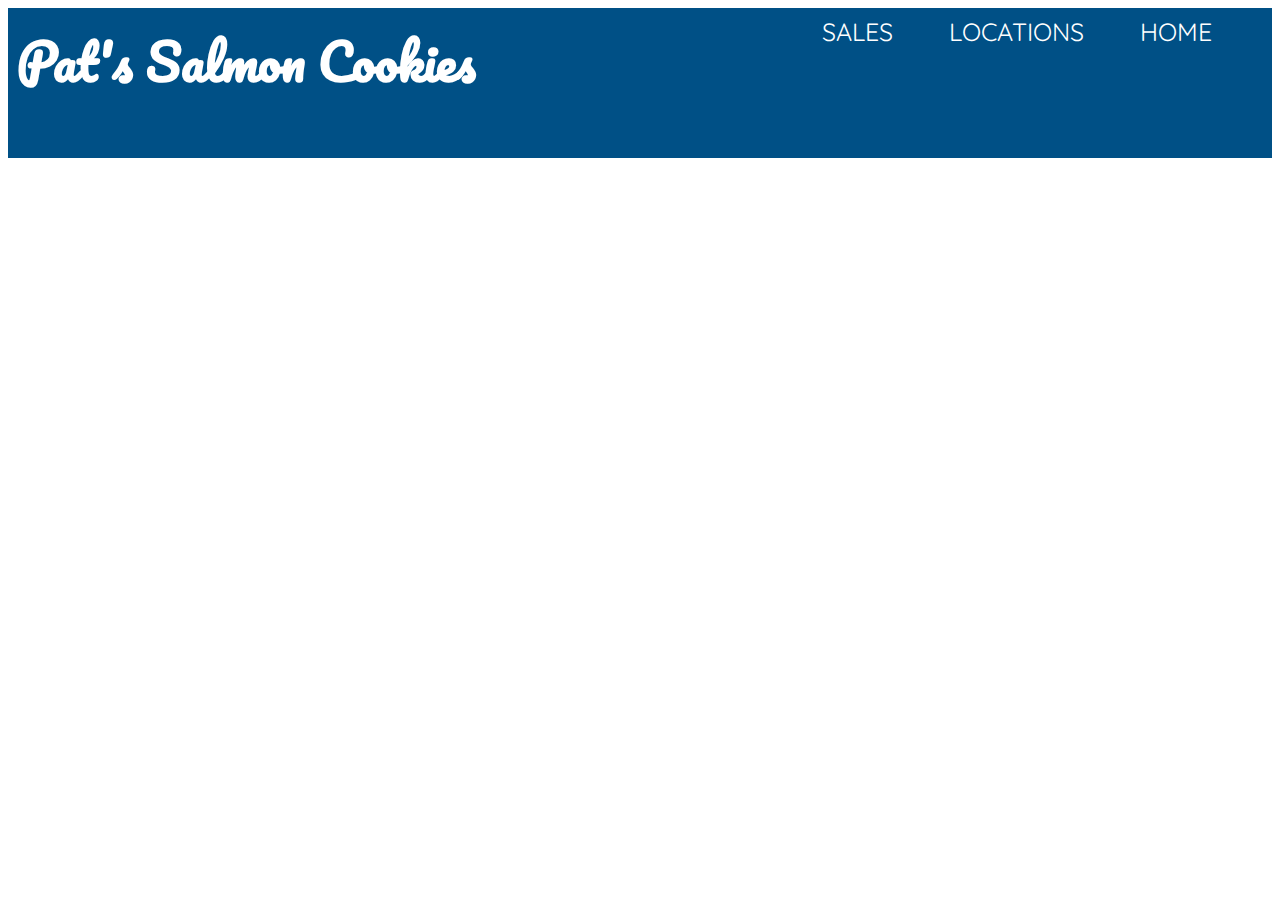
==== index.html @ afad751a "Created nav bar and links" ====
<!DOCTYPE html>
<html lang="en">
<head>
    <meta charset="UTF-8">
    <meta http-equiv="X-UA-Compatible" content="IE=edge">
    <meta name="viewport" content="width=device-width, initial-scale=1.0">
    <link rel="stylesheet" href="style.css"/>
    <link href="https://fonts.googleapis.com/css2?family=Pacifico&family=Quicksand:wght@300;500&display=swap" rel="stylesheet">
    <title>Salmon Cookies</title>
</head>

<body>
    <header>
        <nav>
            <h1 id="storename">Pat's Salmon Cookies</h1>
          <ul>
            <li></li>
            <li></li>
            <li><a href="index.html">HOME</a></li>
            <li><a href="">LOCATIONS</a></li>
            <li><a href="sales.html">SALES</a></li>
            <li>
          </ul>
        </nav>
      </header>
      <main>
        <h2></h2>
      </main>
  <footer></footer>
</body>

</html>
---- style.css ----
@font-face {
    font-family: lato;
    src: url(fonts/Lato-Regular.ttf);
}


/* followed table styling from https://dev.to/dcodeyt/creating-beautiful-html-tables-with-css-428l */
main{
width: 1200px;
margin:auto;
}

nav{
    background-color: #005086;
    width: 100%;
    height: 150px;
}

nav ul{
color: white;
list-style-type:none;
display: inline;
}

nav ul li{
    display: inline-block;
    padding: 4px;
    margin: 4px;
    float: right;
}

nav a{
    font-family: Quicksand;
    color: white;
    text-decoration: none;
    text-align: right;
    font-size: 25px;
    margin-top: 100px;
    padding: 20px;
}

#storename{
    font-family: Pacifico;
    color: white;
    font-size: 50px;
    float: left;

    margin: 4px;
    padding: 5px;
}

table{
    font-family: 'Quicksand', sans-serif;;
    border-collapse: collapse;
    border-radius: 5px;
    margin: 25px 0;
    font-size: 0.9em;
    min-height: 400px;
    border-bottom:2px solid gainsboro;
    box-shadow: 0 0 20px rgba(0, 0, 0, 0.15);
    overflow: hidden;
}

th{
  
    text-align: left;
    font-weight: bold;
    color: #f0f0f0;
    background-color: #005086;
    padding: 15px;
}

td{
    border-bottom:2px solid gainsboro;
    text-align: left;
    padding: 12px 15px;
}

tr{
    border-bottom:  1px solid #dddddd;
}

tr:nth-of-type(even){
    background-color: #f3f3f3;
}

tr:nth-of-type(odd){
    color: #005086;
    font-weight: bold;
}
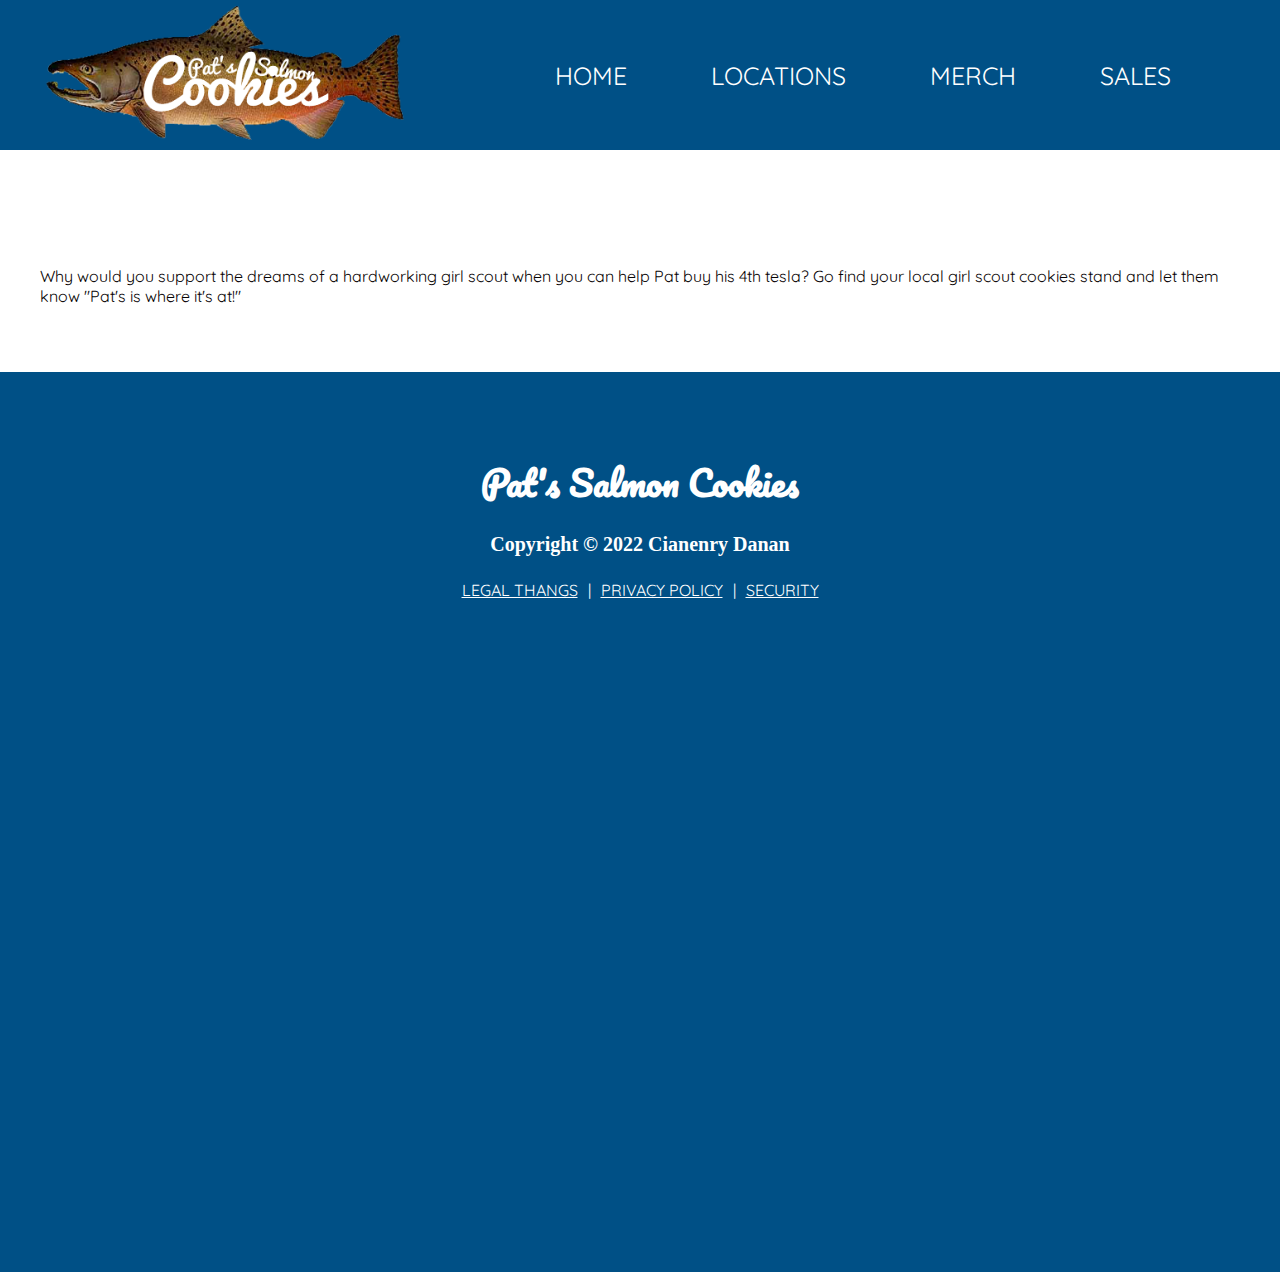
==== commit 87602734: "Added a page and played with more CSS." ====
--- a/index.html
+++ b/index.html
@@ -10,23 +10,39 @@
 </head>
 
 <body>
-    <header>
-        <nav>
-            <h1 id="storename">Pat's Salmon Cookies</h1>
-          <ul>
-            <li></li>
-            <li></li>
-            <li><a href="index.html">HOME</a></li>
-            <li><a href="">LOCATIONS</a></li>
-            <li><a href="sales.html">SALES</a></li>
-            <li>
-          </ul>
-        </nav>
-      </header>
+  <header>
+    <nav>
+      <div id="logocontainter">
+        <img src="photos/chinookLogo.png" id="logo">
+      </div>
+      <ul>
+        <li><a href="index.html">HOME</a></li>
+        <li><a href="">LOCATIONS</a></li>
+        <li><a href="merch.html">MERCH</a></li>
+        <li><a href="sales.html">SALES</a></li>
+        <li>
+      </ul>
+    </nav>
+  </header>
       <main>
-        <h2></h2>
+        <article>
+          <p id ="mainp">Why would you support the dreams of a hardworking girl scout when you can help Pat buy his 4th tesla? Go find your local girl scout cookies stand and let them know "Pat's is where it's at!" </p>
+        </article>
       </main>
-  <footer></footer>
+      <footer>
+        <div id="feeter">
+          <div>
+            <h2 id="footHead">Pat's Salmon Cookies<h2>
+            <p id="copyright">Copyright &copy; 2022 Cianenry Danan</p>
+          </div>
+          <div id="feetlink">
+            <a href="">LEGAL THANGS</a>
+              |
+            <a href="">PRIVACY POLICY</a>
+             |
+            <a href="">SECURITY</a>
+          </div>
+        </div>
+      </footer>
 </body>
-
 </html>--- a/style.css
+++ b/style.css
@@ -2,18 +2,29 @@
     font-family: lato;
     src: url(fonts/Lato-Regular.ttf);
 }
-
+body{
+    margin: 0;
+}
 
 /* followed table styling from https://dev.to/dcodeyt/creating-beautiful-html-tables-with-css-428l */
 main{
 width: 1200px;
 margin:auto;
+display: flex;
+justify-content: center;
+flex-direction: column;
 }
 
 nav{
+    display: flex;
+    align-items: center;
     background-color: #005086;
+    justify-content:space-around;
     width: 100%;
     height: 150px;
+    margin-bottom: 100px;
+    padding: 0;
+    box-shadow: rgba(0, 0, 0, 0.5);
 }
 
 nav ul{
@@ -24,9 +35,8 @@
 
 nav ul li{
     display: inline-block;
-    padding: 4px;
-    margin: 4px;
-    float: right;
+    padding: 10px;
+    margin: 10px;
 }
 
 nav a{
@@ -35,25 +45,36 @@
     text-decoration: none;
     text-align: right;
     font-size: 25px;
-    margin-top: 100px;
     padding: 20px;
 }
 
+
+
+#logocontainer{
+    text-align: center;
+    position: relative;
+}
+
 #storename{
+    margin: 0;
+    padding: 0;
+    position: absolute;
     font-family: Pacifico;
     color: white;
-    font-size: 50px;
-    float: left;
-
-    margin: 4px;
-    padding: 5px;
+    font-size: 85px;
+}
+
+#logo{
+  position: relative;
+  width: 400px;
+  height: auto;
 }
 
 table{
     font-family: 'Quicksand', sans-serif;;
     border-collapse: collapse;
-    border-radius: 5px;
-    margin: 25px 0;
+    border-radius: 20px;
+    margin: 100px 0;
     font-size: 0.9em;
     min-height: 400px;
     border-bottom:2px solid gainsboro;
@@ -62,7 +83,6 @@
 }
 
 th{
-  
     text-align: left;
     font-weight: bold;
     color: #f0f0f0;
@@ -88,3 +108,142 @@
     color: #005086;
     font-weight: bold;
 }
+
+form{
+    display: flex;
+    justify-content: center;
+    font-family: 'Quicksand', sans-serif;
+    border-radius: 20px;
+    margin-top: 30px;
+    font-size: 0.9em;
+    min-height: 200px;
+    width: auto;
+    border-bottom:2px solid gainsboro;
+    box-shadow: 0 0 20px rgba(0, 0, 0, 0.15);
+    overflow: hidden;
+    margin: 15px;
+}
+
+legend{
+    color: #005086;
+    font-size: 50px;
+    text-align:center;
+}
+
+fieldset{
+    display: flex;
+    flex-direction: row;
+    justify-content: flex-end;
+    margin: 50px;
+    background-color: #dddddd;
+    border-radius: 20px;
+    width: 50px;
+    height: 200px;
+    border: 4px solid ;
+}
+
+label{
+    width: 120px;
+}
+
+input{
+    height: 20px;
+    width: 100px;
+}
+
+fieldset > section{
+    display: flex;
+    justify-content: space-evenly;
+    align-items: center;
+    margin: 3px;
+    padding: 4px;
+}
+
+button{
+    width:  100px;
+    height: 30px;
+}
+
+footer{
+    display: flex;
+    text-align: center;
+    align-content: flex-start;
+    flex-direction: column;
+    font-family: Quicksand;
+    color: white;
+    display:flex;
+    margin-top: 50px;
+    min-height: 100vh;
+    background-color: #005086;
+    width: 100%;
+}
+
+#footHead{
+    font-family: Pacifico;
+    font-size: 35px;
+    margin-bottom: 0;
+    padding-bottom: 0;
+}
+
+#copyright{
+    font-family: 'Times New Roman', Times, serif;
+    font-size: 20px;
+    margin:0;
+    padding: 0;
+ }
+
+#feeter{
+    margin: auto;
+    margin-top: 50px;
+    width: 800px;
+}
+
+#feetlink{
+    margin: 20px;
+    padding: 4px;
+
+}
+#feetlink > a{
+    text-transform: capitalize;
+    padding: 4px;
+    margin: 2px;
+    font-family: Quicksand, Arial, Helvetica, sans-serif;
+    color: white;
+    min-width: 1000px;
+}
+ 
+/* merch page */
+#merchmain{
+    display: flex;
+    justify-content:space-around;
+    flex-direction: row;
+}
+#mercharticle{
+display: flex;
+flex-direction: column;
+align-items: flex-start;
+}
+
+#merch{
+    font-family: 'Oleo Script', cursive;
+    margin-top: 0;
+    font-size: 100px;
+    margin-bottom:0px;
+}
+
+#shirt{
+    /* border: 4px solid;
+    border-radius: 25px;
+    color:  gainsboro; */
+}
+
+/* home page */
+{
+    
+}
+
+article > p{
+    font-family: Quicksand;
+    color: #070303;
+
+}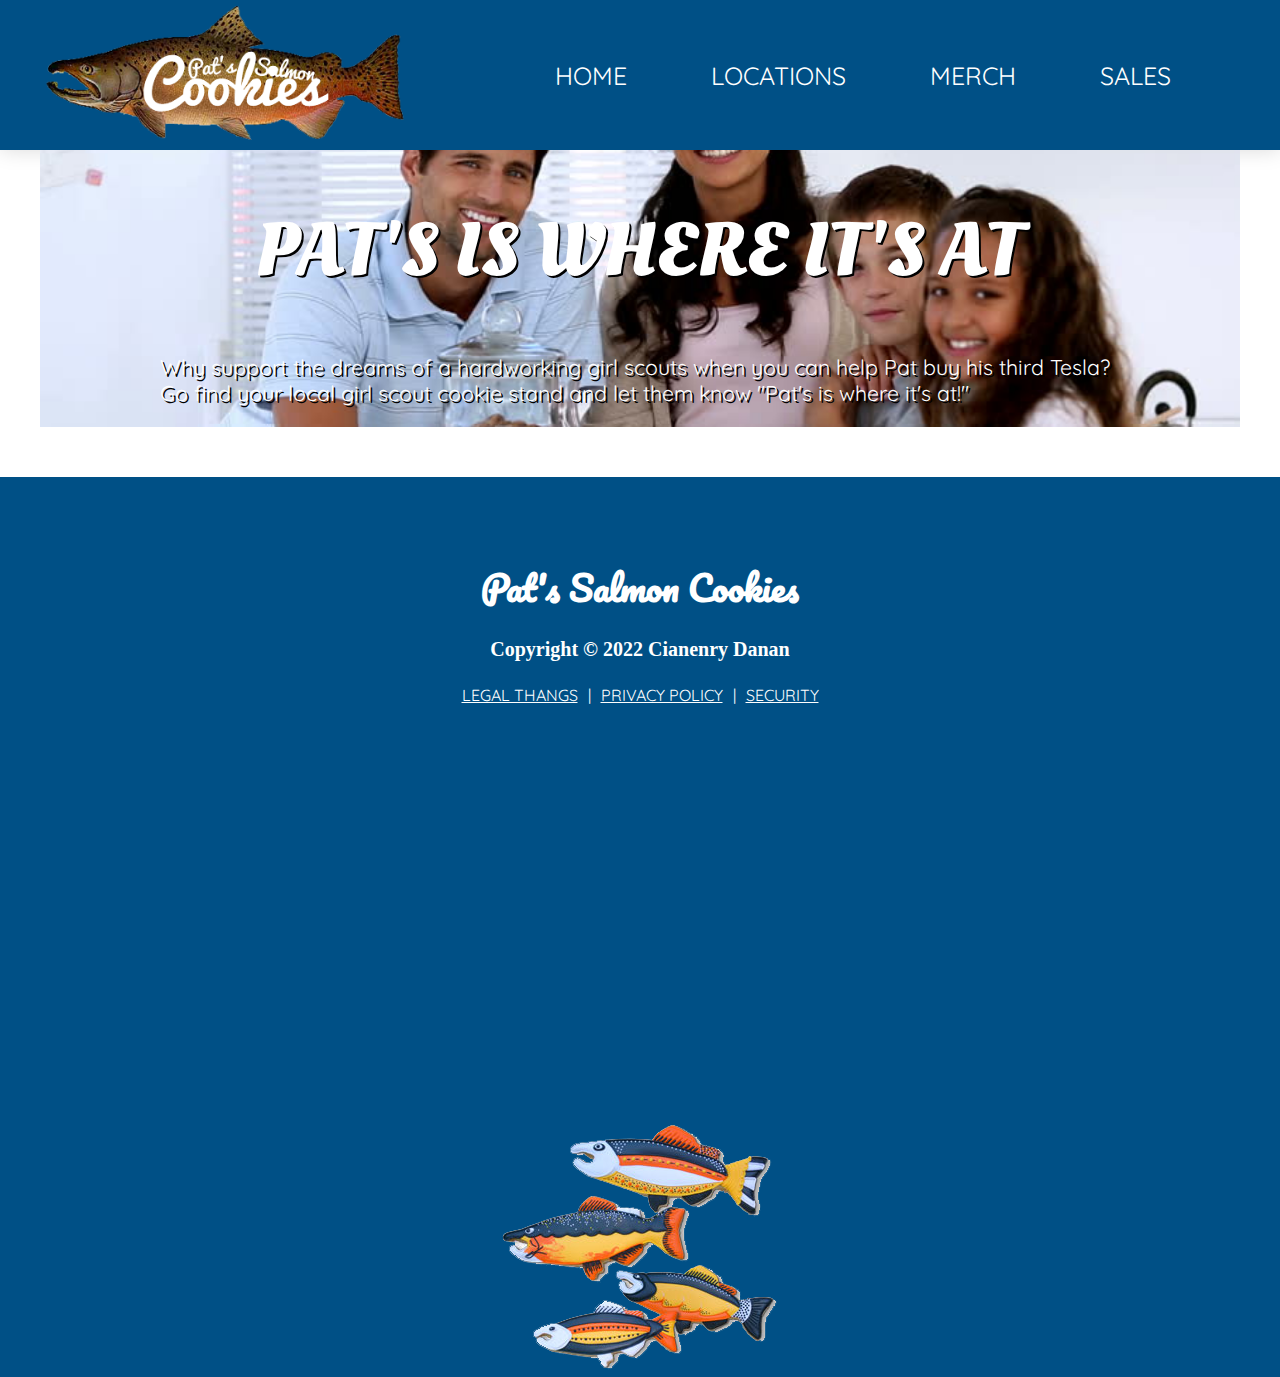
==== commit c1aaed88: "Fixed some typos on the home page." ====
--- a/index.html
+++ b/index.html
@@ -5,29 +5,35 @@
     <meta http-equiv="X-UA-Compatible" content="IE=edge">
     <meta name="viewport" content="width=device-width, initial-scale=1.0">
     <link rel="stylesheet" href="style.css"/>
-    <link href="https://fonts.googleapis.com/css2?family=Pacifico&family=Quicksand:wght@300;500&display=swap" rel="stylesheet">
+    <link href="https://fonts.googleapis.com/css2?family=Oleo+Script&family=Pacifico&family=Quicksand:wght@300;500&display=swap" rel="stylesheet">
     <title>Salmon Cookies</title>
 </head>
 
 <body>
   <header>
-    <nav>
+    <nav id ="navhome">
       <div id="logocontainter">
         <img src="photos/chinookLogo.png" id="logo">
       </div>
       <ul>
         <li><a href="index.html">HOME</a></li>
-        <li><a href="">LOCATIONS</a></li>
+        <li><a href="locations.html">LOCATIONS</a></li>
         <li><a href="merch.html">MERCH</a></li>
         <li><a href="sales.html">SALES</a></li>
         <li>
       </ul>
     </nav>
   </header>
-      <main>
-        <article>
-          <p id ="mainp">Why would you support the dreams of a hardworking girl scout when you can help Pat buy his 4th tesla? Go find your local girl scout cookies stand and let them know "Pat's is where it's at!" </p>
-        </article>
+  <main>
+    <div class="hero-image">
+      <div class="hero-text">
+        <h1 id="homehead">PAT'S IS WHERE IT'S AT</h1>
+        <p id ="mainp">Why support the dreams of a hardworking girl scouts when you can help Pat buy his third Tesla? Go find your local girl scout cookie stand and let them know <span>"Pat's is where it's at!"</span></p>
+      </div>
+    </div>
+    <article>
+      
+    </article>
       </main>
       <footer>
         <div id="feeter">
@@ -36,13 +42,14 @@
             <p id="copyright">Copyright &copy; 2022 Cianenry Danan</p>
           </div>
           <div id="feetlink">
-            <a href="">LEGAL THANGS</a>
+            <a href="http://bettercallsaul.amc.com/" target="_blank">LEGAL THANGS</a>
               |
             <a href="">PRIVACY POLICY</a>
              |
-            <a href="">SECURITY</a>
+            <a href="https://www.sonypictures.com/movies/paulblartmallcop">SECURITY</a>
           </div>
         </div>
+        <div><img src="photos/fish.png"></div>
       </footer>
 </body>
 </html>--- a/style.css
+++ b/style.css
@@ -24,7 +24,7 @@
     height: 150px;
     margin-bottom: 100px;
     padding: 0;
-    box-shadow: rgba(0, 0, 0, 0.5);
+    box-shadow: 0 0 20px rgba(0, 0, 0, 0.15);
 }
 
 nav ul{
@@ -40,7 +40,7 @@
 }
 
 nav a{
-    font-family: Quicksand;
+    font-family: Quicksand, sans-serif;
     color: white;
     text-decoration: none;
     text-align: right;
@@ -48,7 +48,9 @@
     padding: 20px;
 }
 
-
+a:hover{
+    color:#646262
+}
 
 #logocontainer{
     text-align: center;
@@ -125,6 +127,7 @@
 }
 
 legend{
+    font-family: 'Oleo Script', cursive;
     color: #005086;
     font-size: 50px;
     text-align:center;
@@ -213,6 +216,7 @@
 }
  
 /* merch page */
+
 #merchmain{
     display: flex;
     justify-content:space-around;
@@ -232,18 +236,53 @@
 }
 
 #shirt{
-    /* border: 4px solid;
-    border-radius: 25px;
-    color:  gainsboro; */
+    text-align: center;
 }
 
 /* home page */
-{
-    
+
+
+
+#navhome{
+    margin: 0;    
+}
+
+.hero-image{
+    background-image: url('photos/family.jpg');
+    background-size: 100%;
+    height: 100%;
+    width: 100%;
+    background-position: center;
+    background-repeat: no-repeat;
+    background-size: cover;
+    position: relative;
+
+
+}
+
+.hero-text{
+    font-family: Quicksand;
+    font-size: 16pt;
+    color: white;
+    text-shadow: 2px 2px #000000;
+    margin: auto;
+    width: 960px;
+
 }
 
 article > p{
     font-family: Quicksand;
     color: #070303;
 
-}+}
+#homehead{
+    font-family: 'Oleo Script', cursive;
+    font-size: 75px;
+    text-align: center;
+}
+
+#locations {
+    text-align: center;
+    font-size: 100px;
+    font-family: 'Oleo Script', cursive;
+}
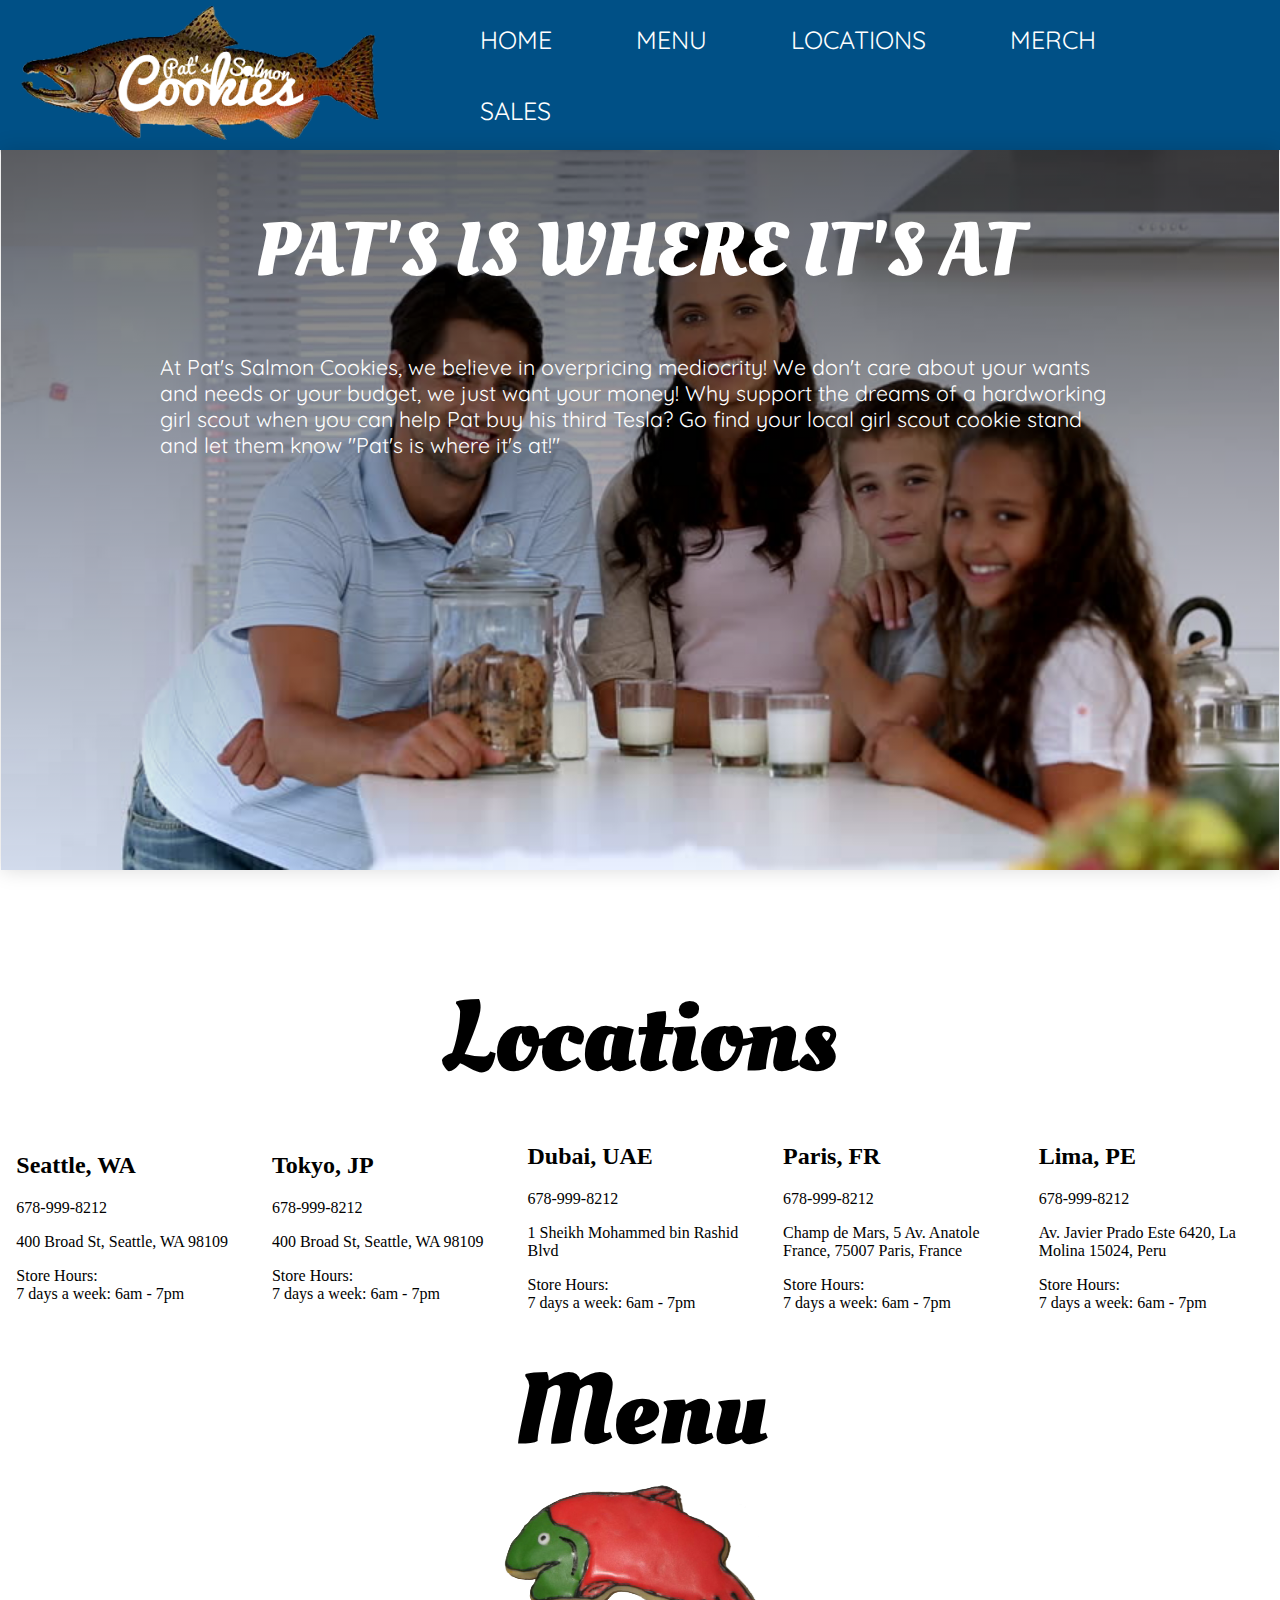
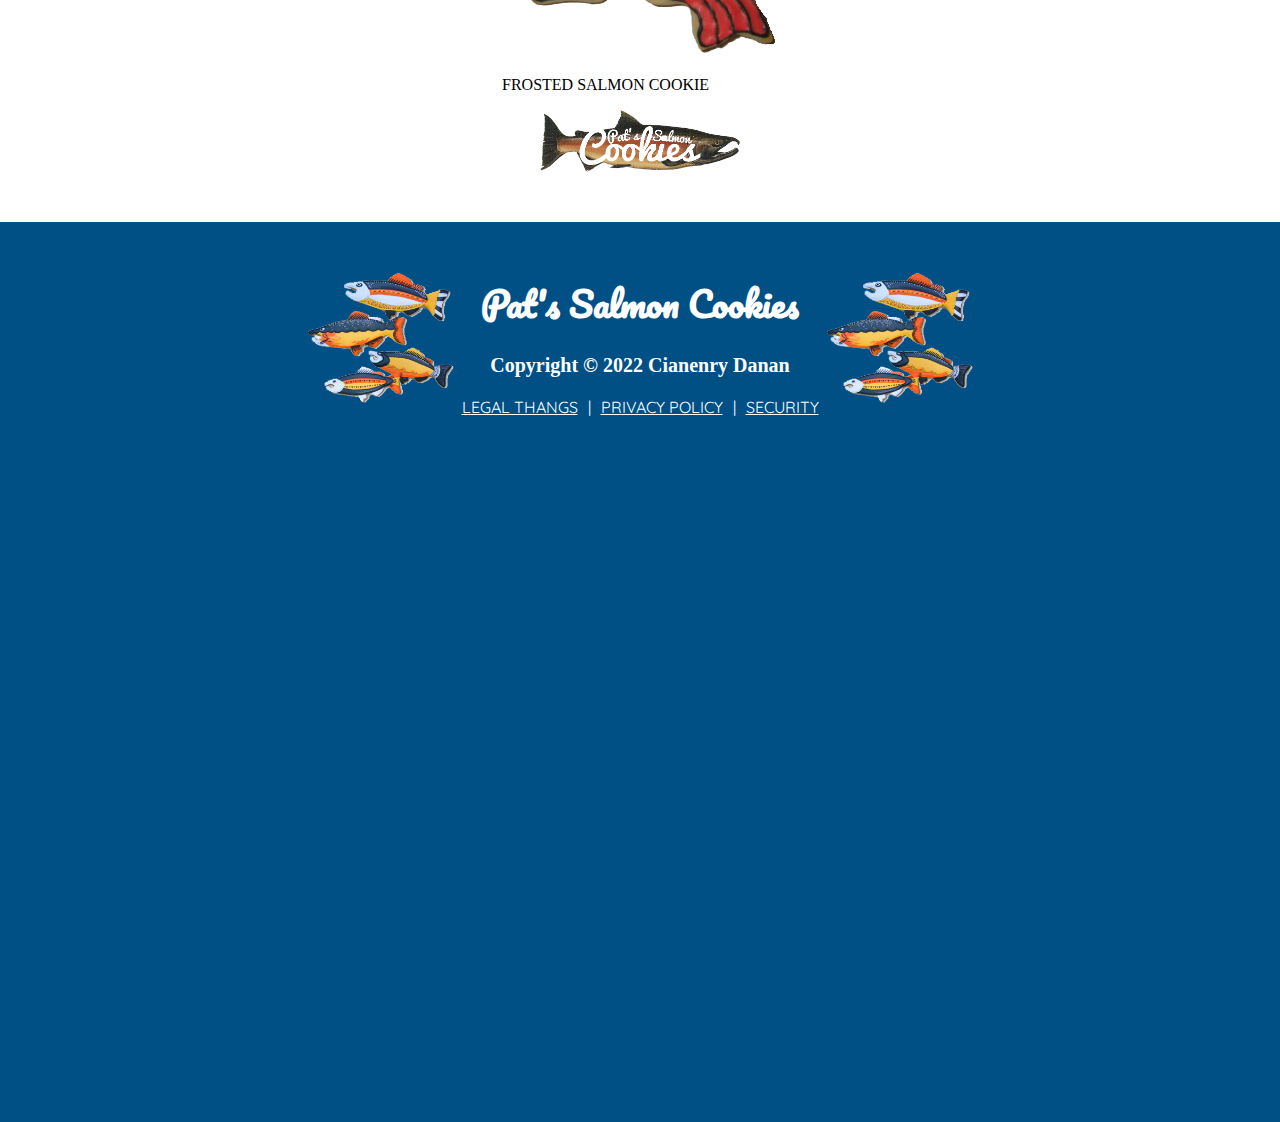
==== commit fe796926: "Fixed hero image and added locations." ====
--- a/index.html
+++ b/index.html
@@ -17,6 +17,7 @@
       </div>
       <ul>
         <li><a href="index.html">HOME</a></li>
+        <li><a href="menu.html">MENU</a></li>
         <li><a href="locations.html">LOCATIONS</a></li>
         <li><a href="merch.html">MERCH</a></li>
         <li><a href="sales.html">SALES</a></li>
@@ -25,19 +26,69 @@
     </nav>
   </header>
   <main>
+    <div id = "hero-container">
     <div class="hero-image">
       <div class="hero-text">
         <h1 id="homehead">PAT'S IS WHERE IT'S AT</h1>
-        <p id ="mainp">Why support the dreams of a hardworking girl scouts when you can help Pat buy his third Tesla? Go find your local girl scout cookie stand and let them know <span>"Pat's is where it's at!"</span></p>
+        <p id ="mainp"> At Pat's Salmon Cookies, we believe in overpricing mediocrity! We don't care about your wants and needs or your budget, we just want your money! Why support the dreams of a hardworking girl scout when you can help Pat buy his third Tesla? Go find your local girl scout cookie stand and let them know <span>"Pat's is where it's at!"</span></p>
       </div>
     </div>
-    <article>
-      
-    </article>
+  </div>
+  <h1 class="topheader" id="locations">Locations</h1>
+  <div id="locations-container">
+    <div class="locationsdiv">
+      <h2>Seattle, WA</h2> 
+      <p>678-999-8212</p>
+      <p class="locationsp">400 Broad St, Seattle, WA 98109</p>
+      <p>Store Hours: <br> 7 days a week: 6am - 7pm</p>
+    </div>
+    <div class="locationsdiv">
+      <h2>Tokyo, JP</h2>
+      <p>678-999-8212</p>
+      <p class="locationsp">400 Broad St, Seattle, WA 98109</p>
+      <p>Store Hours: <br> 7 days a week: 6am - 7pm</p>
+    </div>
+    <div class="locationsdiv">
+      <h2>Dubai, UAE</h2> 
+      <p>678-999-8212</p>
+      <p class="locationsp">1 Sheikh Mohammed bin Rashid Blvd</p>
+      <p>Store Hours: <br> 7 days a week: 6am - 7pm</p>
+    </div>
+    <div class="locationsdiv">
+      <h2>Paris, FR</h2> 
+      <p>678-999-8212</p>
+      <p class="locationsp">Champ de Mars, 5 Av. Anatole France, 75007 Paris, France</p>
+      <p>Store Hours: <br> 7 days a week: 6am - 7pm</p>
+    </div>
+    <div class="locationsdiv">
+      <h2>Lima,  PE</h2> 
+      <p>678-999-8212</p>
+      <p class="locationsp">Av. Javier Prado Este 6420, La Molina 15024, Peru</p>
+      <p>Store Hours: <br> 7 days a week: 6am - 7pm</p>
+    </div>
+  </div>
+
+    <div id="menu">
+      <h1 class="topheader">Menu</h1>
+      <div>
+        <img src="photos/frosted.png">
+        <p>FROSTED SALMON COOKIE</p>
+        
+      </div>
+      <img src="photos/salmonLogo.png" width="200px" height="auto">
+    </div>
+    <div>
+      <div>
+
+      </div>
+    </div>
       </main>
       <footer>
+        <div>
+          <img src="photos/fish.png" class="footerFish">
+        </div>
         <div id="feeter">
-          <div>
+          <div id="footHeader">
             <h2 id="footHead">Pat's Salmon Cookies<h2>
             <p id="copyright">Copyright &copy; 2022 Cianenry Danan</p>
           </div>
@@ -49,7 +100,9 @@
             <a href="https://www.sonypictures.com/movies/paulblartmallcop">SECURITY</a>
           </div>
         </div>
-        <div><img src="photos/fish.png"></div>
+        <div>
+          <img src="photos/fish.png" class="footerFish">
+        </div>
       </footer>
 </body>
 </html>--- a/style.css
+++ b/style.css
@@ -8,7 +8,7 @@
 
 /* followed table styling from https://dev.to/dcodeyt/creating-beautiful-html-tables-with-css-428l */
 main{
-width: 1200px;
+width: 1278px;
 margin:auto;
 display: flex;
 justify-content: center;
@@ -22,9 +22,9 @@
     justify-content:space-around;
     width: 100%;
     height: 150px;
-    margin-bottom: 100px;
+    margin-bottom: 15px;
     padding: 0;
-    box-shadow: 0 0 20px rgba(0, 0, 0, 0.15);
+    box-shadow: 0 2px 4px 0 rgba(0,0,0,.2);
 }
 
 nav ul{
@@ -72,11 +72,17 @@
   height: auto;
 }
 
+#sales{
+    text-align: center;
+    margin-top: 15px;
+    margin-bottom: 15px;
+}
+
 table{
     font-family: 'Quicksand', sans-serif;;
     border-collapse: collapse;
     border-radius: 20px;
-    margin: 100px 0;
+    margin: 15px 0;
     font-size: 0.9em;
     min-height: 400px;
     border-bottom:2px solid gainsboro;
@@ -170,8 +176,7 @@
 footer{
     display: flex;
     text-align: center;
-    align-content: flex-start;
-    flex-direction: column;
+    justify-content: center;
     font-family: Quicksand;
     color: white;
     display:flex;
@@ -181,11 +186,17 @@
     width: 100%;
 }
 
+#foodHeader{
+    margin:0;
+    padding: 0;
+}
+
 #footHead{
     font-family: Pacifico;
     font-size: 35px;
-    margin-bottom: 0;
+    margin: 0;
     padding-bottom: 0;
+    padding:0;
 }
 
 #copyright{
@@ -196,14 +207,16 @@
  }
 
 #feeter{
-    margin: auto;
+    display: flex;
+    text-align: center;
+    align-content: flex-start;
+    flex-direction: column;
     margin-top: 50px;
-    width: 800px;
 }
 
 #feetlink{
-    margin: 20px;
-    padding: 4px;
+    margin: 0px;
+    padding: 0px;
 
 }
 #feetlink > a{
@@ -214,14 +227,23 @@
     color: white;
     min-width: 1000px;
 }
+
+.footerFish{
+    margin-top: 50px;
+    width: 150px;
+    height: auto;
+}
  
 /* merch page */
 
+
 #merchmain{
     display: flex;
     justify-content:space-around;
     flex-direction: row;
-}
+    width:1600px;
+}
+
 #mercharticle{
 display: flex;
 flex-direction: column;
@@ -229,6 +251,23 @@
 }
 
 #merch{
+
+}
+
+#pmerch{
+    width: 75%;
+    margin-left:16px;
+}
+
+#merch-container{
+    margin-top: 100px;
+    margin-bottom: 50px;
+    display: flex;
+    justify-content: space-between;
+    width: 1980px;
+}
+
+.topheader{
     font-family: 'Oleo Script', cursive;
     margin-top: 0;
     font-size: 100px;
@@ -241,17 +280,23 @@
 
 /* home page */
 
-
-
 #navhome{
     margin: 0;    
 }
 
+#hero-container{
+    display: flex;
+    align-items: center;
+    justify-content: center;
+    width: 1278px;
+    
+}
+
 .hero-image{
-    background-image: url('photos/family.jpg');
-    background-size: 100%;
-    height: 100%;
-    width: 100%;
+    background-image: linear-gradient(rgba(0, 0, 0, .6), rgba(0, 0, 0, 0)), url('photos/family.jpg');;
+    box-shadow: 0 0 20px rgba(0, 0, 0, 0.15);
+    height: 720px;
+    width: 1278px;
     background-position: center;
     background-repeat: no-repeat;
     background-size: cover;
@@ -264,7 +309,7 @@
     font-family: Quicksand;
     font-size: 16pt;
     color: white;
-    text-shadow: 2px 2px #000000;
+    /* text-shadow: 2px 2px #000000; */
     margin: auto;
     width: 960px;
 
@@ -285,4 +330,28 @@
     text-align: center;
     font-size: 100px;
     font-family: 'Oleo Script', cursive;
-}
+    margin-top:100px
+}
+
+#locations-container{
+    display: flex;
+    flex-direction: row;
+    justify-content: space-around;
+    align-items: center;
+}
+
+.locationsp{
+    width: 225px;
+}
+
+.locationsdiv{
+    margin:15px;
+}
+
+
+#menu{
+    display: flex;
+    align-items: center;
+    justify-content: center;
+    flex-direction: column;
+}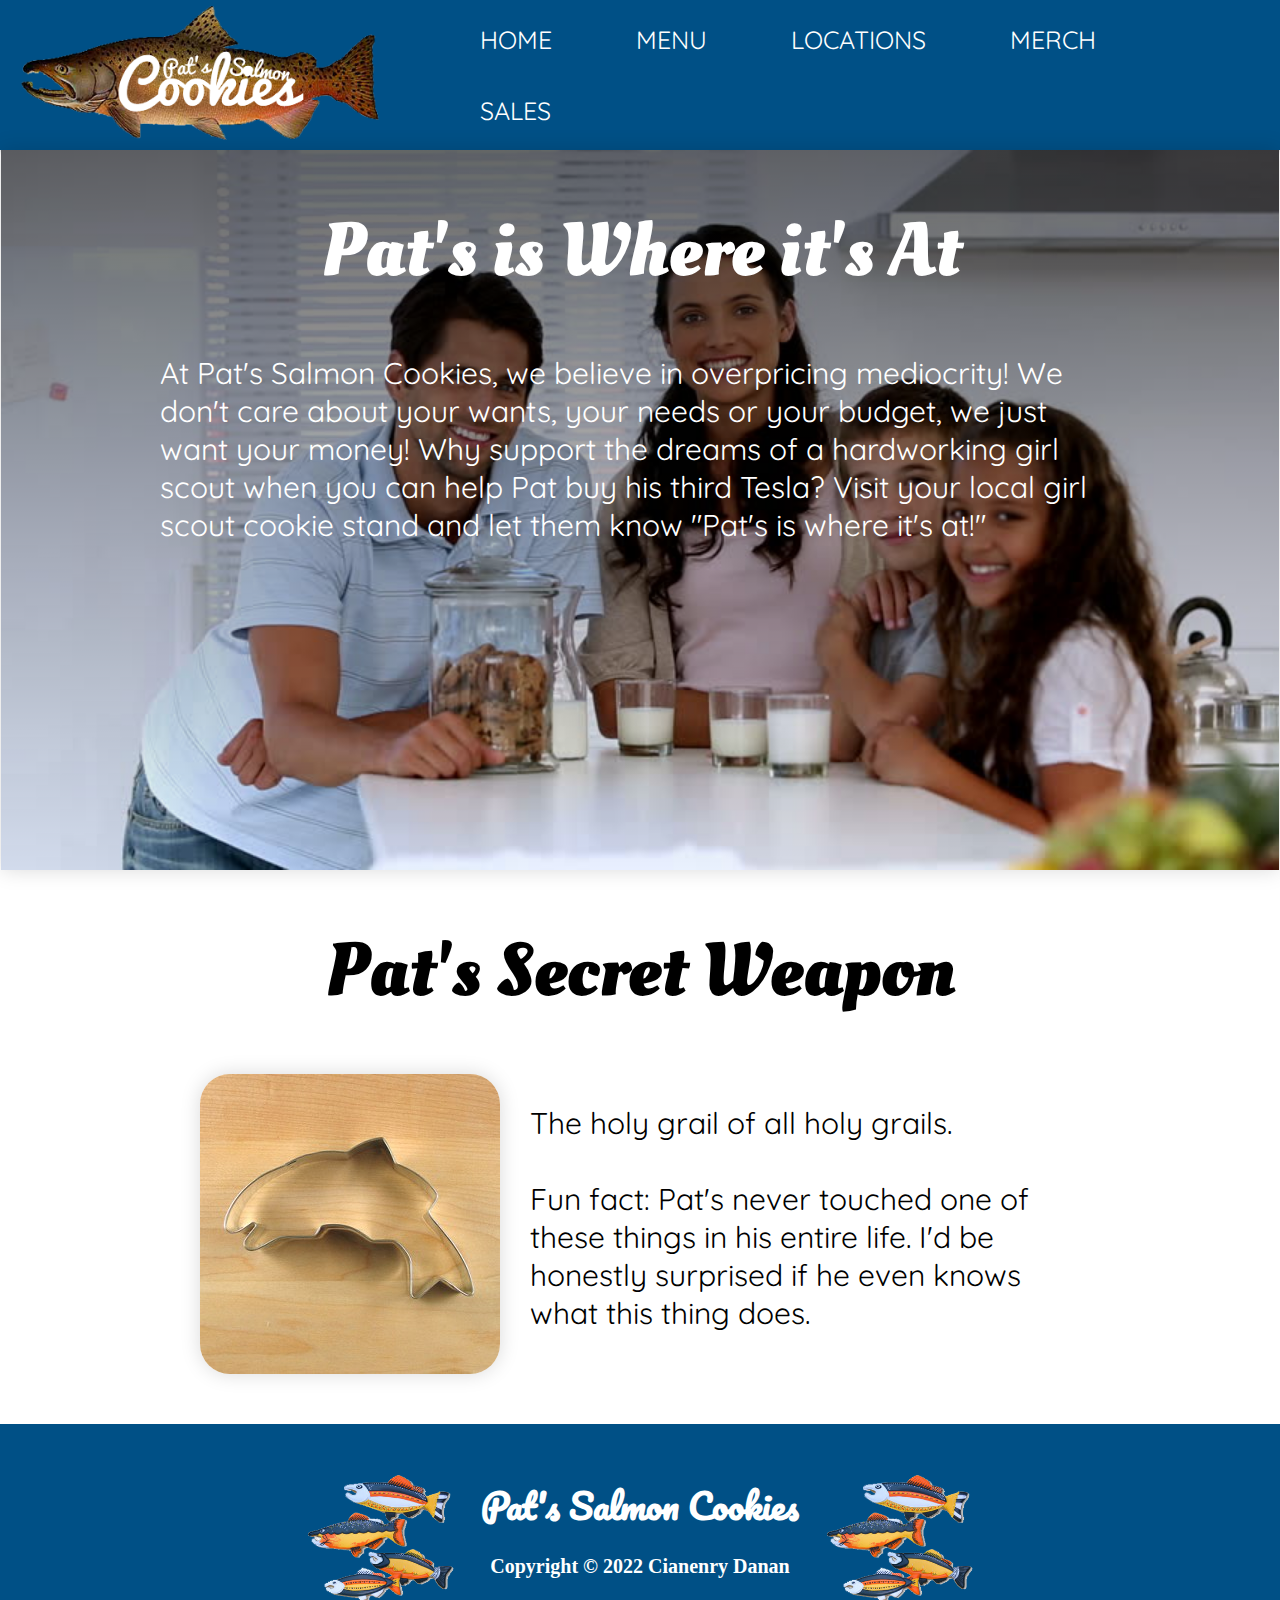
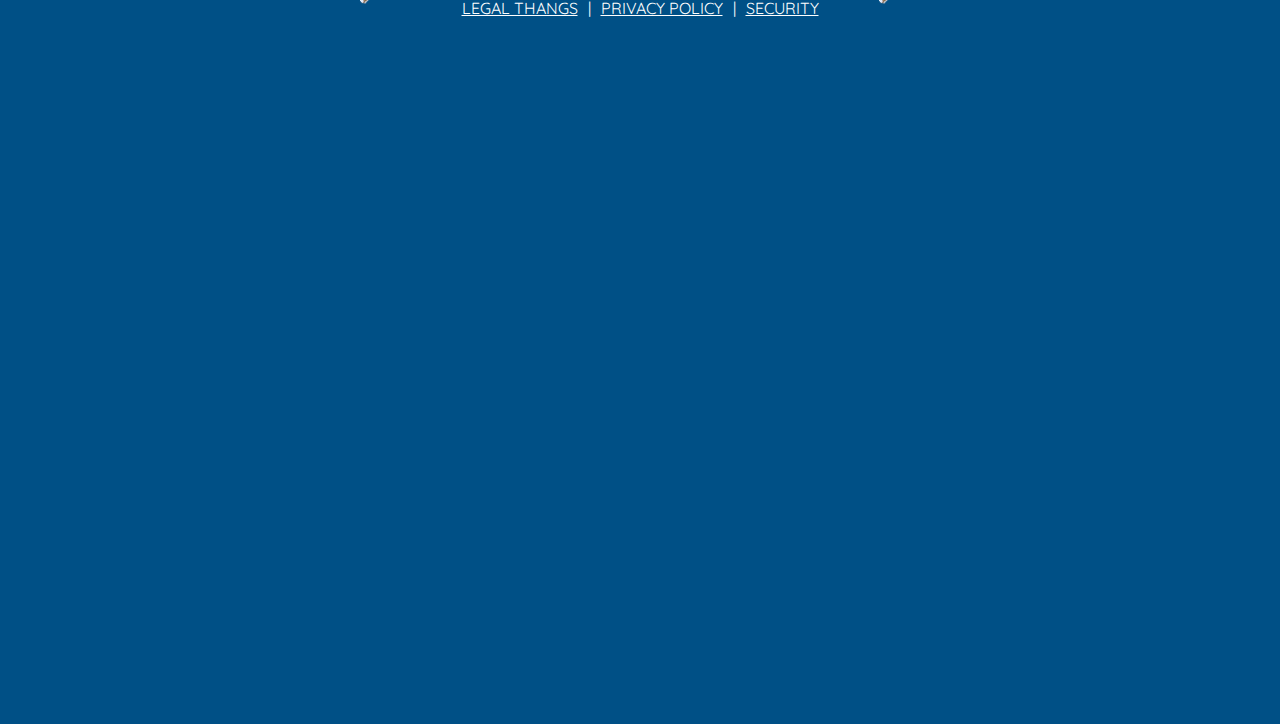
==== commit e3f60122: "Finished." ====
--- a/index.html
+++ b/index.html
@@ -27,82 +27,41 @@
   </header>
   <main>
     <div id = "hero-container">
-    <div class="hero-image">
-      <div class="hero-text">
-        <h1 id="homehead">PAT'S IS WHERE IT'S AT</h1>
-        <p id ="mainp"> At Pat's Salmon Cookies, we believe in overpricing mediocrity! We don't care about your wants and needs or your budget, we just want your money! Why support the dreams of a hardworking girl scout when you can help Pat buy his third Tesla? Go find your local girl scout cookie stand and let them know <span>"Pat's is where it's at!"</span></p>
+      <div class="hero-image">
+        <div class="hero-text">
+          <h1 id="homehead">Pat's is Where it's At</h1>
+          <p id ="mainp"> At Pat's Salmon Cookies, we believe in overpricing mediocrity! We don't care about your wants, your needs or your budget, we just want your money! Why support the dreams of a hardworking girl scout when you can help Pat buy his third Tesla? Visit your local girl scout cookie stand and let them know "Pat's is where it's at!"</p>
+        </div>
       </div>
     </div>
-  </div>
-  <h1 class="topheader" id="locations">Locations</h1>
-  <div id="locations-container">
-    <div class="locationsdiv">
-      <h2>Seattle, WA</h2> 
-      <p>678-999-8212</p>
-      <p class="locationsp">400 Broad St, Seattle, WA 98109</p>
-      <p>Store Hours: <br> 7 days a week: 6am - 7pm</p>
+    
+        <h1 id="homehead">Pat's Secret Weapon</h1>
+        <div id="cutterdiv">
+          <img id="cutterimg" src="photos/cutter.jpeg">
+          <p id="cutterp">The holy grail of all holy grails. <br> <br> Fun fact: Pat's never touched one of these things in his entire life. I'd be honestly surprised if he even knows what this thing does. </p>
+        </div>
+   
+  </main>
+  <footer>
+    <div>
+      <img src="photos/fish.png" class="footerFish">
     </div>
-    <div class="locationsdiv">
-      <h2>Tokyo, JP</h2>
-      <p>678-999-8212</p>
-      <p class="locationsp">400 Broad St, Seattle, WA 98109</p>
-      <p>Store Hours: <br> 7 days a week: 6am - 7pm</p>
-    </div>
-    <div class="locationsdiv">
-      <h2>Dubai, UAE</h2> 
-      <p>678-999-8212</p>
-      <p class="locationsp">1 Sheikh Mohammed bin Rashid Blvd</p>
-      <p>Store Hours: <br> 7 days a week: 6am - 7pm</p>
-    </div>
-    <div class="locationsdiv">
-      <h2>Paris, FR</h2> 
-      <p>678-999-8212</p>
-      <p class="locationsp">Champ de Mars, 5 Av. Anatole France, 75007 Paris, France</p>
-      <p>Store Hours: <br> 7 days a week: 6am - 7pm</p>
-    </div>
-    <div class="locationsdiv">
-      <h2>Lima,  PE</h2> 
-      <p>678-999-8212</p>
-      <p class="locationsp">Av. Javier Prado Este 6420, La Molina 15024, Peru</p>
-      <p>Store Hours: <br> 7 days a week: 6am - 7pm</p>
-    </div>
-  </div>
-
-    <div id="menu">
-      <h1 class="topheader">Menu</h1>
-      <div>
-        <img src="photos/frosted.png">
-        <p>FROSTED SALMON COOKIE</p>
-        
+    <div id="feeter">
+      <div id="footHeader">
+        <h2 id="footHead">Pat's Salmon Cookies<h2>
+        <p id="copyright">Copyright &copy; 2022 Cianenry Danan</p>
       </div>
-      <img src="photos/salmonLogo.png" width="200px" height="auto">
+      <div id="feetlink">
+        <a href="http://bettercallsaul.amc.com/" target="_blank">LEGAL THANGS</a>
+          |
+        <a href="">PRIVACY POLICY</a>
+          |
+        <a href="https://www.sonypictures.com/movies/paulblartmallcop">SECURITY</a>
+      </div>
     </div>
     <div>
-      <div>
-
-      </div>
+      <img src="photos/fish.png" class="footerFish">
     </div>
-      </main>
-      <footer>
-        <div>
-          <img src="photos/fish.png" class="footerFish">
-        </div>
-        <div id="feeter">
-          <div id="footHeader">
-            <h2 id="footHead">Pat's Salmon Cookies<h2>
-            <p id="copyright">Copyright &copy; 2022 Cianenry Danan</p>
-          </div>
-          <div id="feetlink">
-            <a href="http://bettercallsaul.amc.com/" target="_blank">LEGAL THANGS</a>
-              |
-            <a href="">PRIVACY POLICY</a>
-             |
-            <a href="https://www.sonypictures.com/movies/paulblartmallcop">SECURITY</a>
-          </div>
-        </div>
-        <div>
-          <img src="photos/fish.png" class="footerFish">
-        </div>
-      </footer>
+  </footer>
 </body>
 </html>--- a/style.css
+++ b/style.css
@@ -250,10 +250,6 @@
 align-items: flex-start;
 }
 
-#merch{
-
-}
-
 #pmerch{
     width: 75%;
     margin-left:16px;
@@ -271,11 +267,28 @@
     font-family: 'Oleo Script', cursive;
     margin-top: 0;
     font-size: 100px;
-    margin-bottom:0px;
+    margin-bottom:15px;
 }
 
 #shirt{
     text-align: center;
+}
+
+#cutterdiv{
+    display: flex;
+    justify-content: center;
+}
+
+#cutterp{
+    font-family: Quicksand;
+    width: 550px;
+    margin-left: 30px;
+    font-size: 30px;
+}
+
+#cutterimg{
+    border-radius: 30px;
+    box-shadow: 0 0 20px rgba(0, 0, 0, 0.15);
 }
 
 /* home page */
@@ -326,11 +339,19 @@
     text-align: center;
 }
 
+#mainp{
+    font-size: 30px;
+}
+
+#fineprint{
+    font-size: 8px;
+}
+
 #locations {
     text-align: center;
     font-size: 100px;
     font-family: 'Oleo Script', cursive;
-    margin-top:100px
+    margin-top:50px
 }
 
 #locations-container{
@@ -338,20 +359,49 @@
     flex-direction: row;
     justify-content: space-around;
     align-items: center;
+    margin: 15px;
+    padding: 15px;
+    border: 4px solid black;
+    border-radius: 10px;
+    background-color: #dddddd;
+    font-family: Quicksand;
 }
 
 .locationsp{
     width: 225px;
+    color: white;
+   
 }
 
 .locationsdiv{
-    margin:15px;
-}
-
+    margin:8px;
+}
+
+h4 {
+    color: #005086;
+    font-size: 25px;
+}
 
 #menu{
     display: flex;
     align-items: center;
     justify-content: center;
     flex-direction: column;
-}+    margin-top: 50px;
+}
+
+#menudiv{
+    display: flex;
+}
+
+.cookiediv{
+    text-align: center;
+    margin: 15px;
+    padding: 15px;
+    font-family: Quicksand;
+}
+
+#salmoncookie{
+    font-size: 20px;
+    
+}
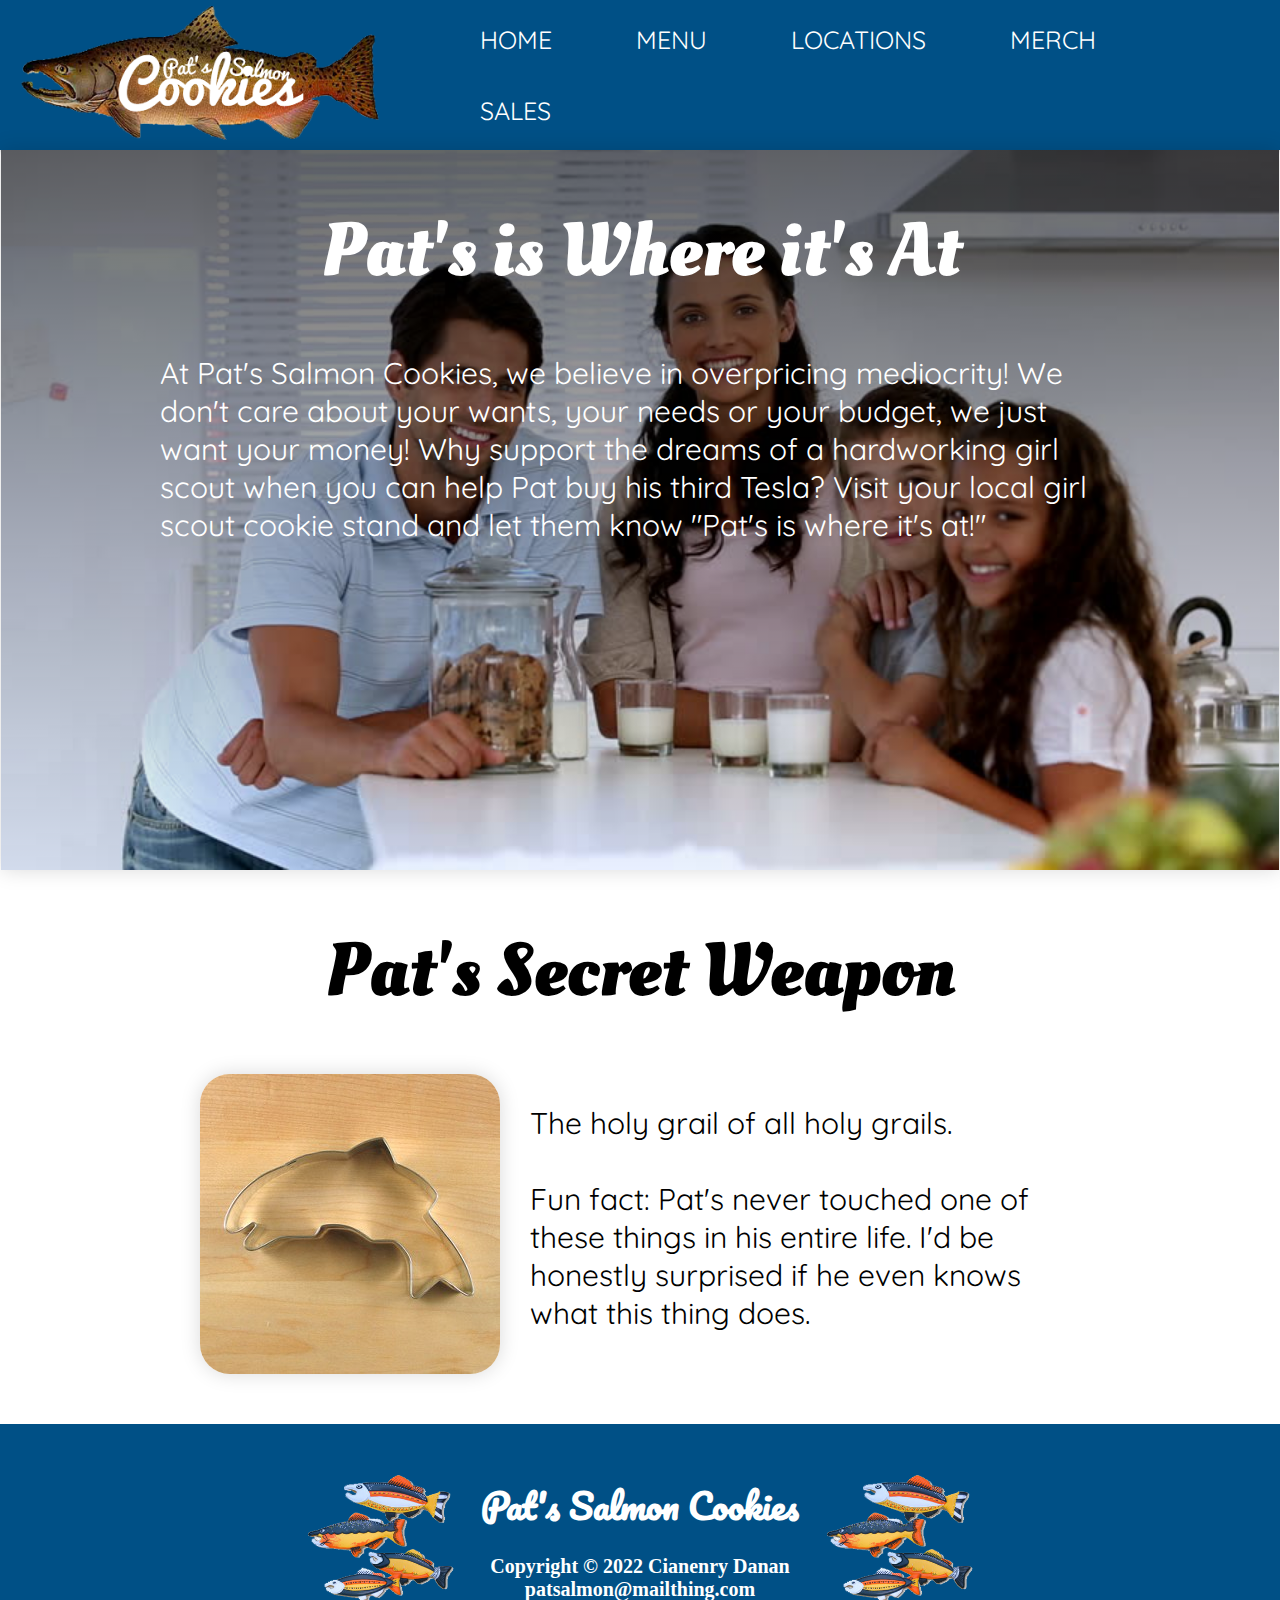
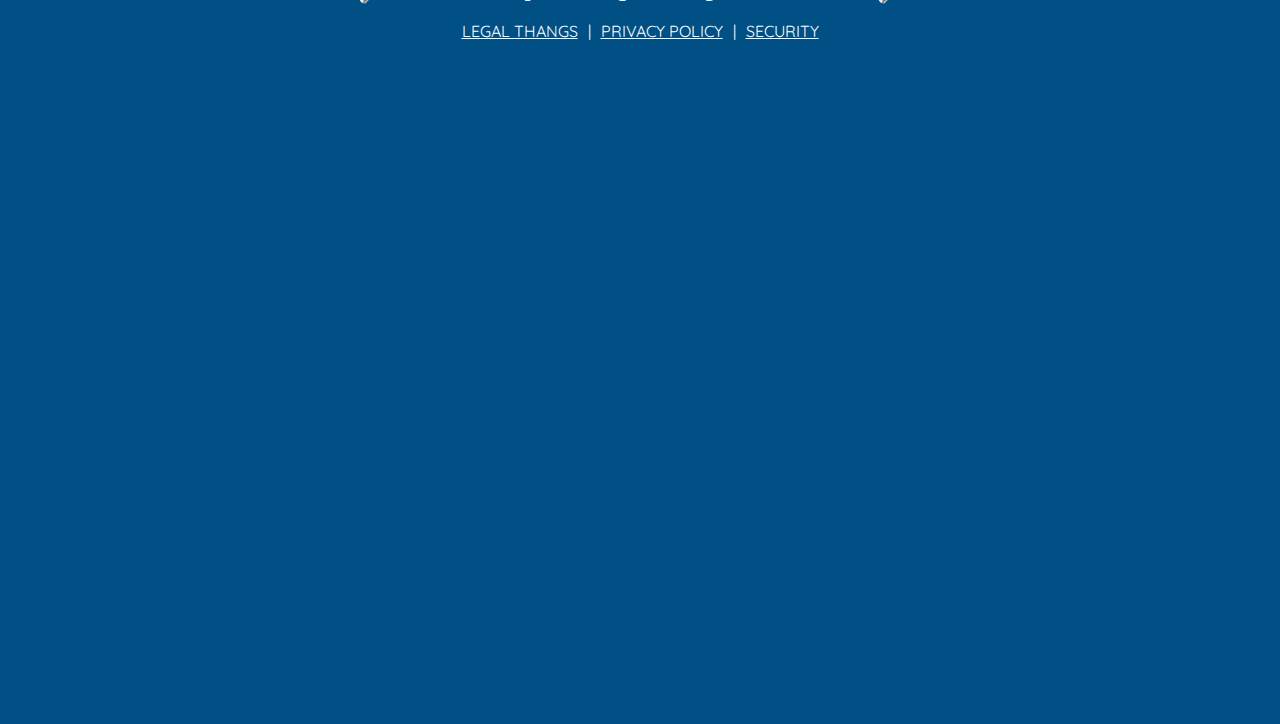
==== commit d30e336f: "Added email." ====
--- a/index.html
+++ b/index.html
@@ -49,7 +49,7 @@
     <div id="feeter">
       <div id="footHeader">
         <h2 id="footHead">Pat's Salmon Cookies<h2>
-        <p id="copyright">Copyright &copy; 2022 Cianenry Danan</p>
+        <p id="copyright">Copyright &copy; 2022 Cianenry Danan <br>patsalmon@mailthing.com</p>
       </div>
       <div id="feetlink">
         <a href="http://bettercallsaul.amc.com/" target="_blank">LEGAL THANGS</a>
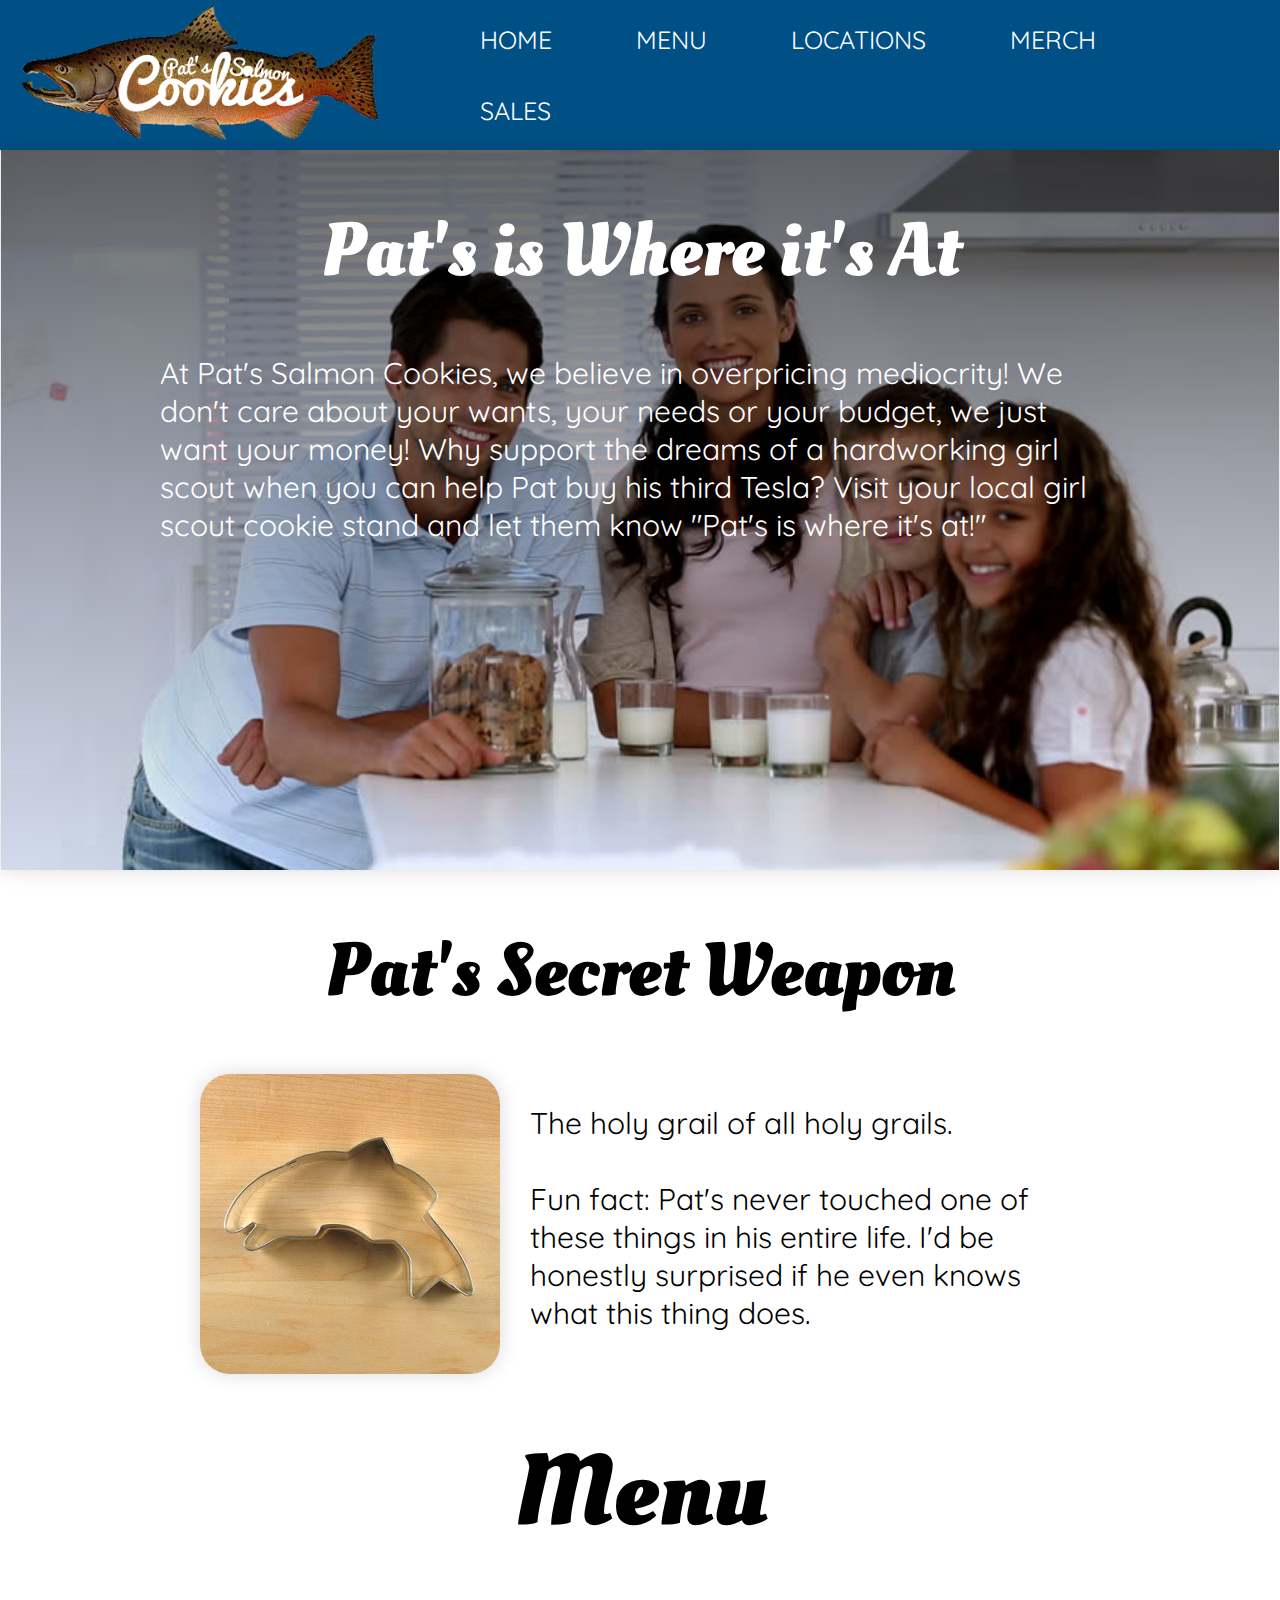
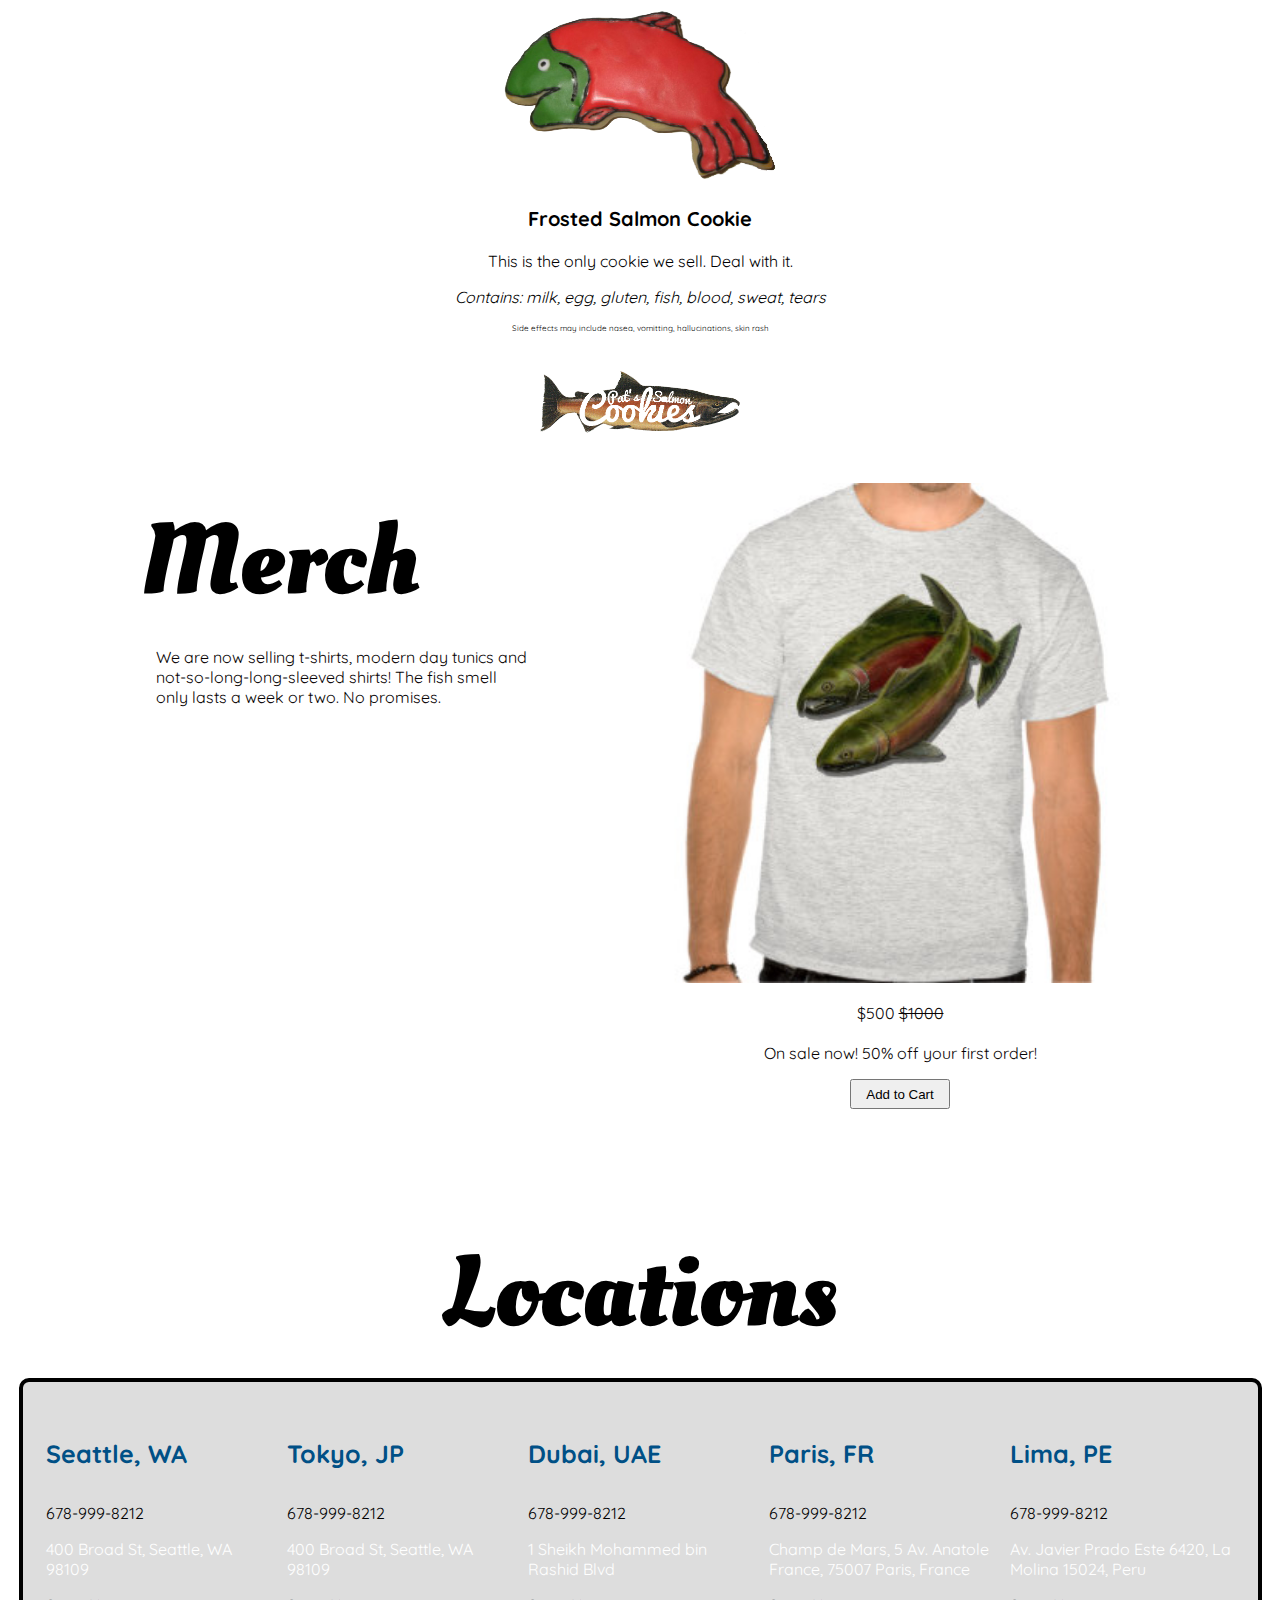
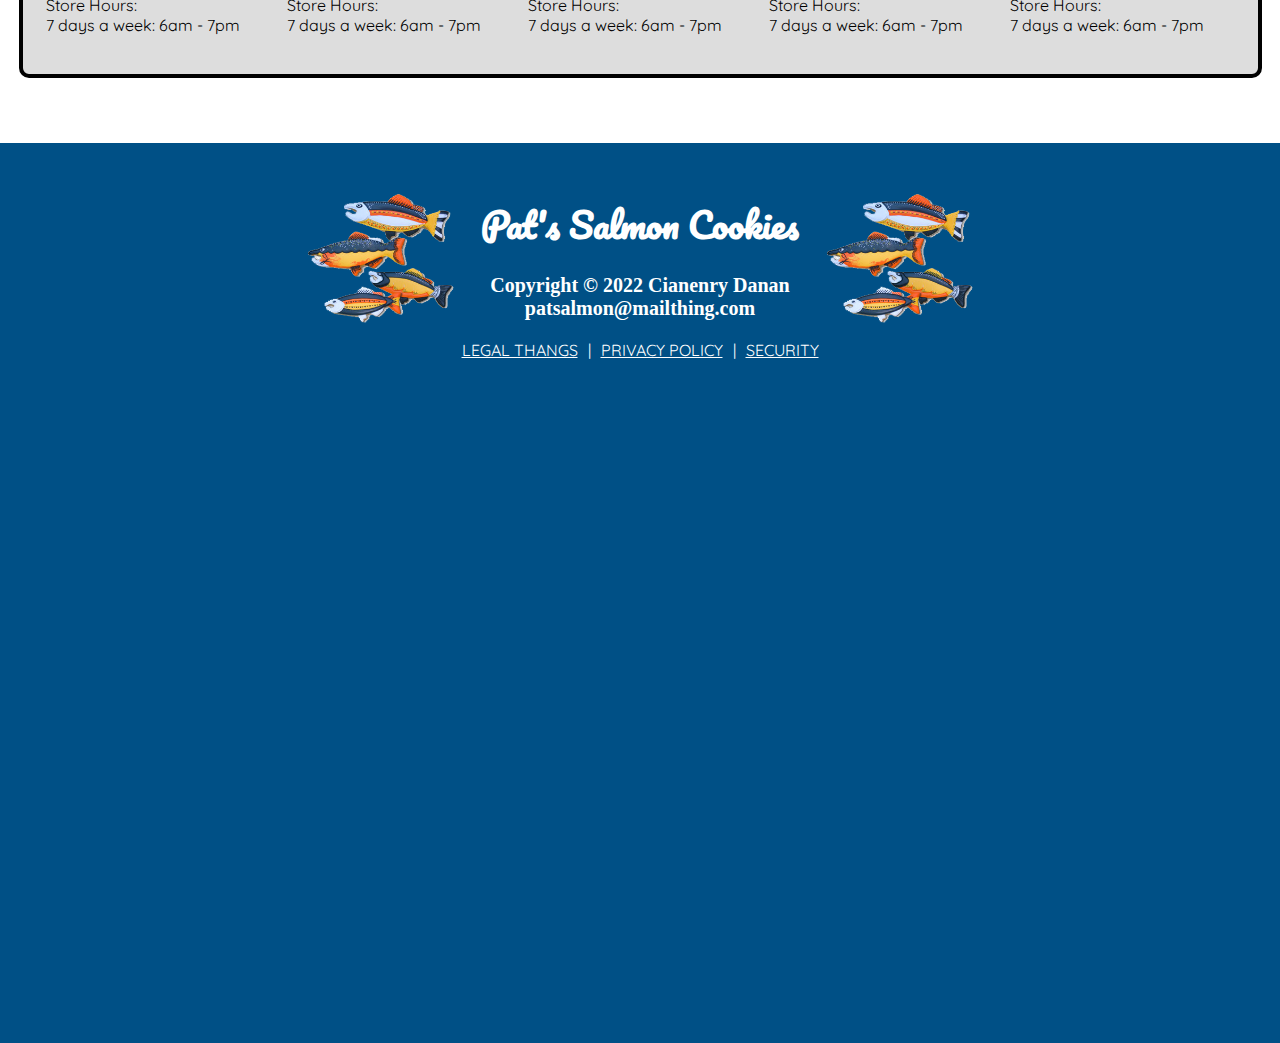
==== commit b226630b: "Added all pictures to index.html" ====
--- a/index.html
+++ b/index.html
@@ -40,6 +40,68 @@
           <img id="cutterimg" src="photos/cutter.jpeg">
           <p id="cutterp">The holy grail of all holy grails. <br> <br> Fun fact: Pat's never touched one of these things in his entire life. I'd be honestly surprised if he even knows what this thing does. </p>
         </div>
+
+        <div id="menu">
+          <h1 class="topheader">Menu</h1>
+          <div id="menudiv">
+            <div class="cookiediv">
+              <img src="photos/frosted.png">
+              <h3 id="salmoncookie">Frosted Salmon Cookie</h3>
+              <p>This is the only cookie we sell. Deal with it.</p>
+              <p><i>Contains: milk, egg, gluten, fish, blood, sweat, tears</i></p>
+              <p id="fineprint">Side effects may include nasea, vomitting, hallucinations, skin rash</p>
+            </div>
+        </div>
+        <img src="photos/salmonLogo.png" width="200px" height="auto">
+
+          <div id="merch-home">
+            <article id="mercha">
+              <h1 class="topheader" id="merch">Merch</h1>
+              <p id="pmerch">We are now selling t-shirts, modern day tunics and not-so-long-long-sleeved shirts!  The fish smell only lasts a week or two. No promises.</p>
+            </article>
+            <article id="shirt" >
+              <img  src="photos/shirt.jpg" width="500px" height="auto">
+              <p>$500 <s>$1000</s> <br><br>On sale now! 50% off your first order!<p>
+                <button>Add to Cart</button>
+            </article>
+          </div>
+
+        <div>
+        <h1 class="topheader" id="locations">Locations</h1>
+        <div id="locations-container">
+          <div class="locationsdiv">
+            <h4>Seattle, WA</h4> 
+            <p>678-999-8212</p>
+            <p class="locationsp">400 Broad St, Seattle, WA 98109</p>
+            <p>Store Hours: <br> 7 days a week: 6am - 7pm</p>
+          </div>
+          <div class="locationsdiv">
+            <h4>Tokyo, JP</h4>
+            <p>678-999-8212</p>
+            <p class="locationsp">400 Broad St, Seattle, WA 98109</p>
+            <p>Store Hours: <br> 7 days a week: 6am - 7pm</p>
+          </div>
+          <div class="locationsdiv">
+            <h4>Dubai, UAE</h4> 
+            <p>678-999-8212</p>
+            <p class="locationsp">1 Sheikh Mohammed bin Rashid Blvd</p>
+            <p>Store Hours: <br> 7 days a week: 6am - 7pm</p>
+          </div>
+          <div class="locationsdiv">
+            <h4>Paris, FR</h4> 
+            <p>678-999-8212</p>
+            <p class="locationsp">Champ de Mars, 5 Av. Anatole France, 75007 Paris, France</p>
+            <p>Store Hours: <br> 7 days a week: 6am - 7pm</p>
+          </div>
+          <div class="locationsdiv">
+            <h4>Lima,  PE</h4> 
+            <p>678-999-8212</p>
+            <p class="locationsp">Av. Javier Prado Este 6420, La Molina 15024, Peru</p>
+            <p>Store Hours: <br> 7 days a week: 6am - 7pm</p>
+          </div>
+        </div>
+      </div>
+       
    
   </main>
   <footer>
--- a/style.css
+++ b/style.css
@@ -255,12 +255,26 @@
     margin-left:16px;
 }
 
+#merch-home{
+    display: flex;
+    margin:50px;
+    
+}
 #merch-container{
     margin-top: 100px;
     margin-bottom: 50px;
     display: flex;
     justify-content: space-between;
     width: 1980px;
+}
+
+#merch-main{
+    width: 1980px;
+}
+
+#mercha{
+    width:500px;
+    margin: 10px;
 }
 
 .topheader{
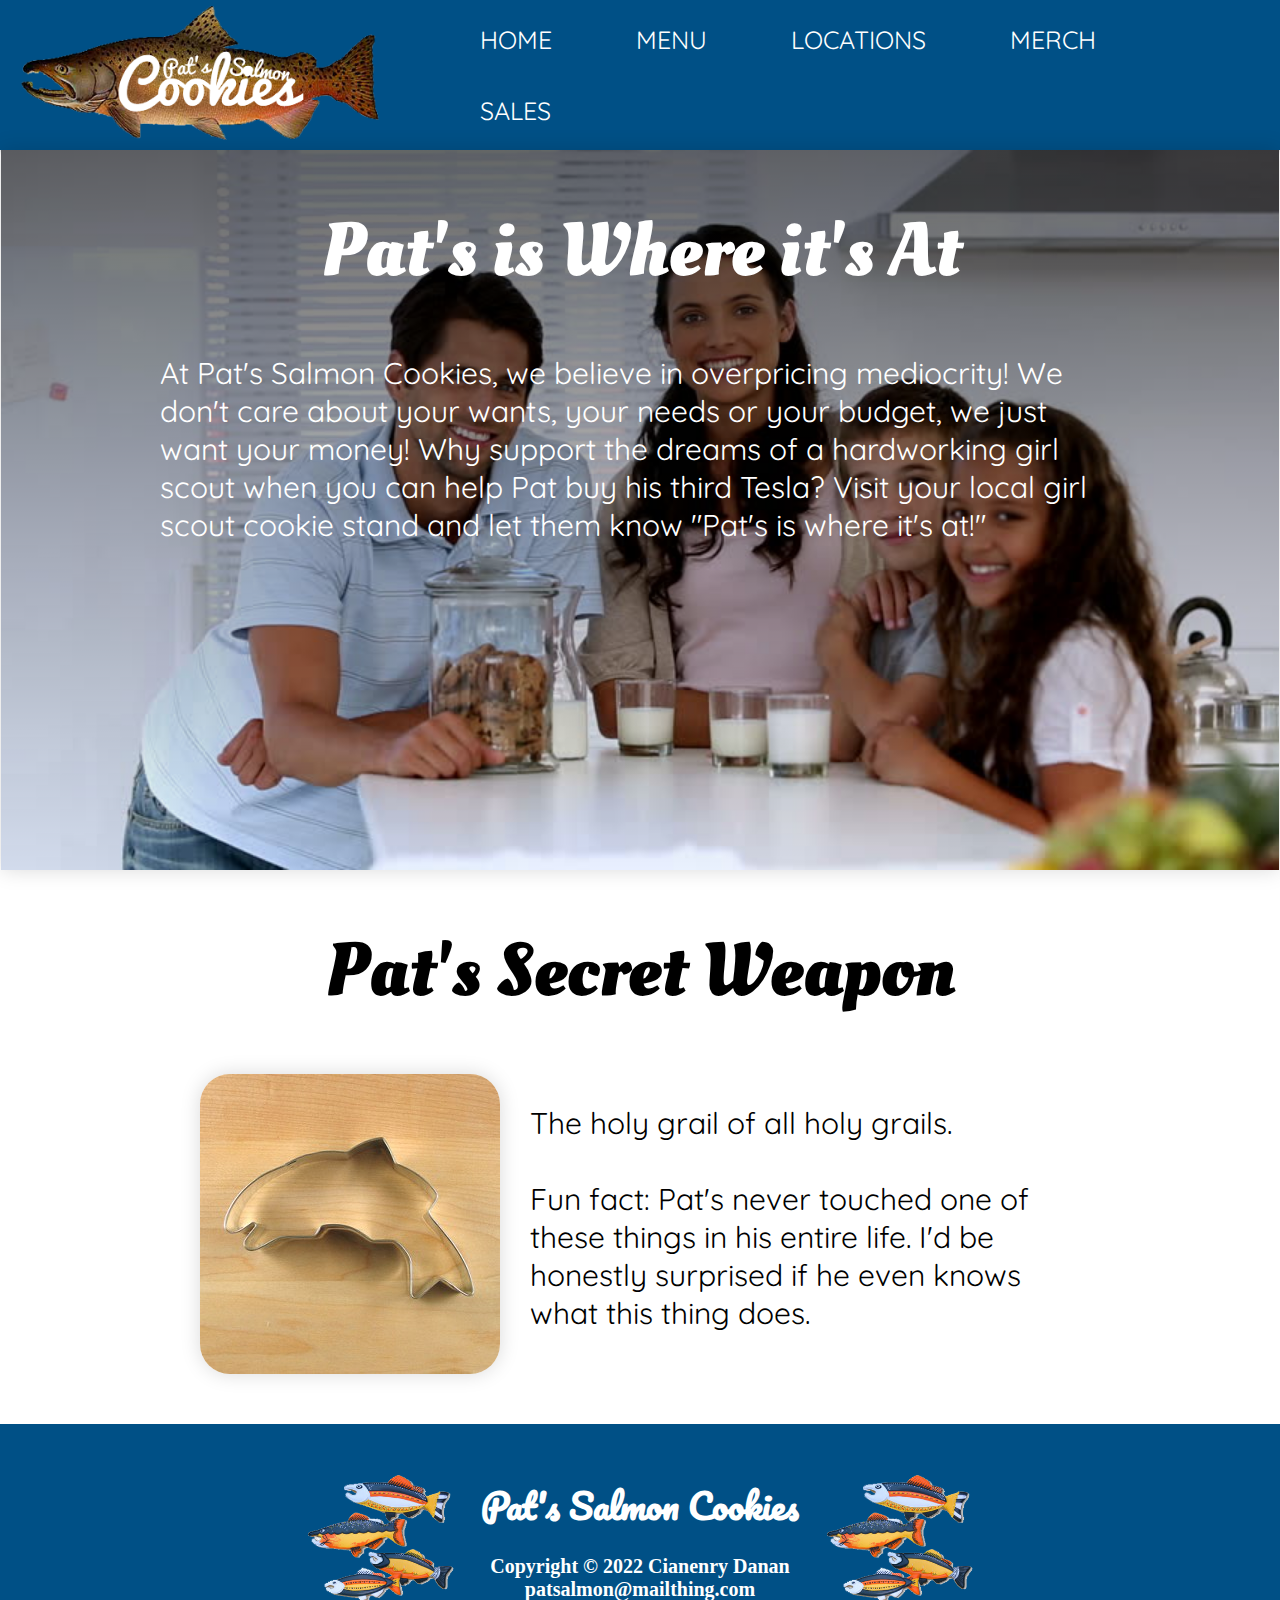
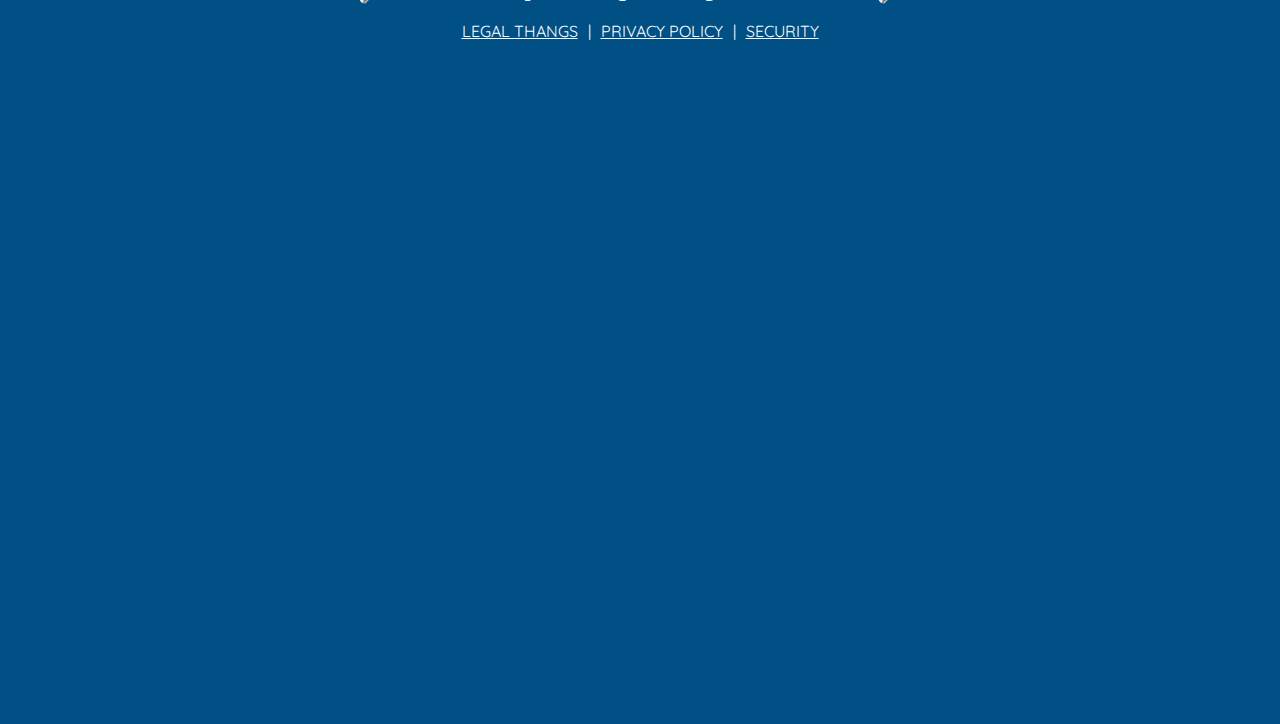
==== commit 12fd2a0e: "Fixed homepage." ====
--- a/index.html
+++ b/index.html
@@ -41,68 +41,6 @@
           <p id="cutterp">The holy grail of all holy grails. <br> <br> Fun fact: Pat's never touched one of these things in his entire life. I'd be honestly surprised if he even knows what this thing does. </p>
         </div>
 
-        <div id="menu">
-          <h1 class="topheader">Menu</h1>
-          <div id="menudiv">
-            <div class="cookiediv">
-              <img src="photos/frosted.png">
-              <h3 id="salmoncookie">Frosted Salmon Cookie</h3>
-              <p>This is the only cookie we sell. Deal with it.</p>
-              <p><i>Contains: milk, egg, gluten, fish, blood, sweat, tears</i></p>
-              <p id="fineprint">Side effects may include nasea, vomitting, hallucinations, skin rash</p>
-            </div>
-        </div>
-        <img src="photos/salmonLogo.png" width="200px" height="auto">
-
-          <div id="merch-home">
-            <article id="mercha">
-              <h1 class="topheader" id="merch">Merch</h1>
-              <p id="pmerch">We are now selling t-shirts, modern day tunics and not-so-long-long-sleeved shirts!  The fish smell only lasts a week or two. No promises.</p>
-            </article>
-            <article id="shirt" >
-              <img  src="photos/shirt.jpg" width="500px" height="auto">
-              <p>$500 <s>$1000</s> <br><br>On sale now! 50% off your first order!<p>
-                <button>Add to Cart</button>
-            </article>
-          </div>
-
-        <div>
-        <h1 class="topheader" id="locations">Locations</h1>
-        <div id="locations-container">
-          <div class="locationsdiv">
-            <h4>Seattle, WA</h4> 
-            <p>678-999-8212</p>
-            <p class="locationsp">400 Broad St, Seattle, WA 98109</p>
-            <p>Store Hours: <br> 7 days a week: 6am - 7pm</p>
-          </div>
-          <div class="locationsdiv">
-            <h4>Tokyo, JP</h4>
-            <p>678-999-8212</p>
-            <p class="locationsp">400 Broad St, Seattle, WA 98109</p>
-            <p>Store Hours: <br> 7 days a week: 6am - 7pm</p>
-          </div>
-          <div class="locationsdiv">
-            <h4>Dubai, UAE</h4> 
-            <p>678-999-8212</p>
-            <p class="locationsp">1 Sheikh Mohammed bin Rashid Blvd</p>
-            <p>Store Hours: <br> 7 days a week: 6am - 7pm</p>
-          </div>
-          <div class="locationsdiv">
-            <h4>Paris, FR</h4> 
-            <p>678-999-8212</p>
-            <p class="locationsp">Champ de Mars, 5 Av. Anatole France, 75007 Paris, France</p>
-            <p>Store Hours: <br> 7 days a week: 6am - 7pm</p>
-          </div>
-          <div class="locationsdiv">
-            <h4>Lima,  PE</h4> 
-            <p>678-999-8212</p>
-            <p class="locationsp">Av. Javier Prado Este 6420, La Molina 15024, Peru</p>
-            <p>Store Hours: <br> 7 days a week: 6am - 7pm</p>
-          </div>
-        </div>
-      </div>
-       
-   
   </main>
   <footer>
     <div>
--- a/style.css
+++ b/style.css
@@ -217,8 +217,8 @@
 #feetlink{
     margin: 0px;
     padding: 0px;
-
-}
+}
+
 #feetlink > a{
     text-transform: capitalize;
     padding: 4px;
@@ -235,7 +235,6 @@
 }
  
 /* merch page */
-
 
 #merchmain{
     display: flex;
